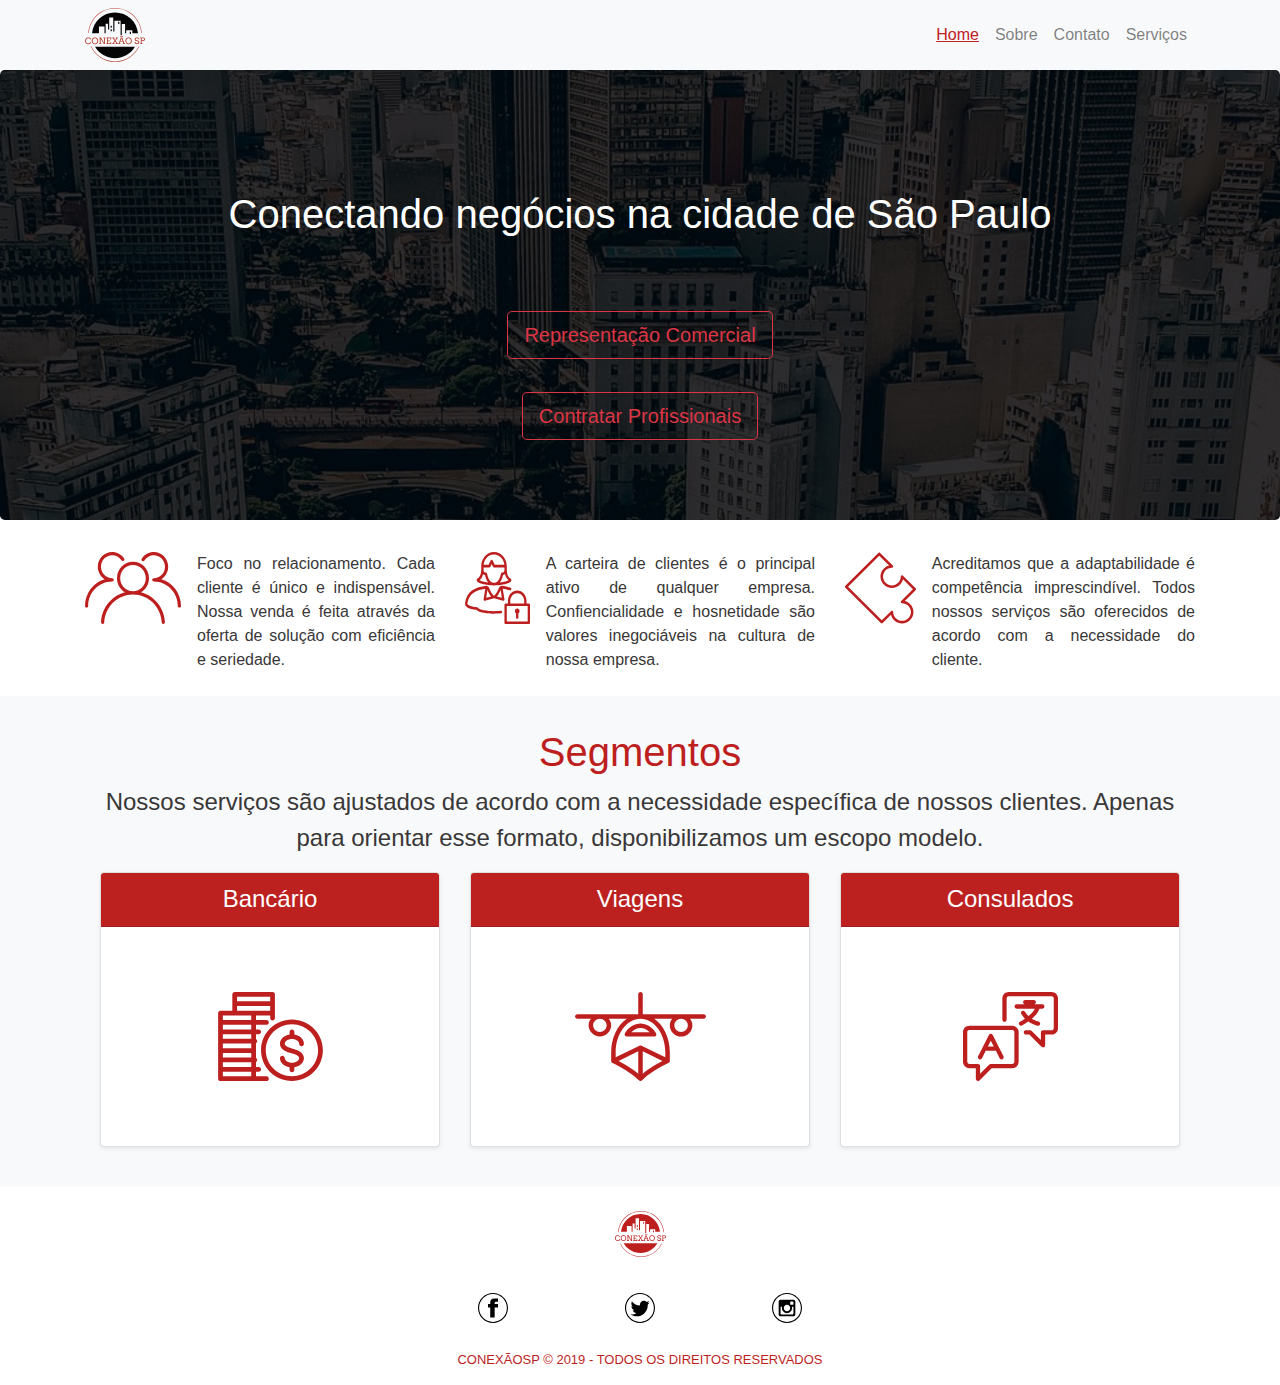
==== index.html @ 8c9f9a0f "first commit" ====
<!doctype html>
<html lang="en">
<head>
    <!-- Required meta tags -->
    <meta charset="utf-8">
    <meta name="viewport" content="width=device-width, initial-scale=1, shrink-to-fit=no">

    <link rel="stylesheet" href="css/reset.css">

    <!-- Bootstrap CSS -->
    <link rel="stylesheet" href="https://stackpath.bootstrapcdn.com/bootstrap/4.3.1/css/bootstrap.min.css" integrity="sha384-ggOyR0iXCbMQv3Xipma34MD+dH/1fQ784/j6cY/iJTQUOhcWr7x9JvoRxT2MZw1T" crossorigin="anonymous">
    <link rel="stylesheet" href="css/style.css">
    <title>Conexão SP</title>
</head>
<body>
    <nav class="navbar navbar-expand-lg navbar-light bg-light">
        <div class="container">
            <img src="img/logo-header.svg" alt="" class="hide-logo">
            <button class="navbar-toggler " type="button" data-toggle="collapse" data-target="#navbarNavDropdown" aria-controls="navbarNavDropdown" aria-expanded="false" aria-label="Toggle navigation">
                <span class="navbar-toggler-icon"></span>
            </button>
            <div class="collapse navbar-collapse" id="navbarNavDropdown" style="justify-content: flex-end; color: #ffffff">
                <ul class="navbar-nav">
                    <li class="nav-item active">
                        <a class="nav-link" href="index.html">Home</a>
                    </li>
                    <li class="nav-item">
                        <a class="nav-link" href="about.html">Sobre</a>
                    </li>
                    <li class="nav-item">
                        <a class="nav-link" href="contact.html">Contato</a>
                    </li>
                    <li class="nav-item">
                        <a class="nav-link" href="services.html">Serviços</a>
                    </li>
<!--                    <li class="nav-item">-->
<!--                        <a class="nav-link" href="#">Blog</a>-->
<!--                    </li>-->
                </ul>
            </div>
        </div>
    </nav>
    <div class="jumbotron">
        <div class="container ">
            <h1 class="display-5 header-text">Conectando negócios na cidade de São Paulo</h1>
            <a class="btn btn-lg btn-outline-danger" href="#" role="button">Representação Comercial</a>
            <a class="btn btn-lg btn-outline-danger" href="#" role="button">Contratar Profissionais</a>
        </div>
    </div>
    <div class="container">
        <div class="row">
            <div class="col-lg-4 differencials" >
                <img src="img/relationship.svg" alt="">
                <p>Foco no relacionamento. Cada cliente é único e indispensável. Nossa venda é feita através da oferta de  solução com eficiência e seriedade.</p>
            </div>
            <div class="col-lg-4 differencials">
                <img src="img/security.svg" alt="">
                <p>A carteira de clientes é o principal ativo de qualquer empresa. Confiencialidade e hosnetidade são valores inegociáveis na cultura de nossa empresa.</p>
            </div>
            <div class="col-lg-4 differencials">
                <img src="img/puzzle.svg" alt="">
                <p>Acreditamos que a adaptabilidade é competência imprescindível. Todos nossos serviços são oferecidos de acordo com a necessidade do cliente.</p>
            </div>
        </div>
    </div>
    <section class="bg-light">
        <div class="container second-color bg-light">
            <div class="row">
                <div class="col-lg-12 segmentos" style="">
                    <h1 class="display-5 primary-color-text">Segmentos</h1>
                    <p>Nossos serviços são ajustados de acordo com a necessidade específica de nossos clientes. Apenas para  orientar esse formato, disponibilizamos um escopo modelo.</p>
                    <div class="container" >
                        <div class="card-deck mb-3 text-center">
                            <div class="card mb-4 shadow-sm">
                                <div class="card-header">
                                    <h4 class="my-0 font-weight-normal">Bancário</h4>
                                </div>
                                <div class="card-body" style="">
                                    <img src="img/bank.svg" style="">
                                </div>
                            </div>
                            <div class="card mb-4 shadow-sm">
                                <div class="card-header">
                                    <h4 class="my-0 font-weight-normal">Viagens</h4>
                                </div>
                                <div class="card-body">
                                    <img src="img/airplane.svg" style="">
                                </div>
                            </div>
                            <div class="card mb-4 shadow-sm">
                                <div class="card-header">
                                    <h4 class="my-0 font-weight-normal">Consulados</h4>
                                </div>
                                <div class="card-body">
                                    <img src="img/consulados.svg" style=";">
                                </div>
                            </div>
                        </div>
                    </div>
                </div>
            </div>

        </div>
    </section>
    <footer>
        <div class="container">
            <div class="row">
                <div class="col-lg-12">
                    <div class="container footer" style="" >
                        <img src="img/red.svg" alt="" style="">
                        <div class="container footer-logo" style="">
                            <img src="img/bra-facebook.svg" alt="">
                            <img src="img/twitter.svg" alt="">
                            <img src="img/instagram.svg" alt="">
                        </div>
                        <p class="primary-color-text">CONEXÃOSP © 2019 - TODOS OS DIREITOS RESERVADOS</p>
                    </div>
                </div>
            </div>
        </div>
    </footer>



<!-- Optional JavaScript -->
<!-- jQuery first, then Popper.js, then Bootstrap JS -->
<script src="https://code.jquery.com/jquery-3.3.1.slim.min.js" integrity="sha384-q8i/X+965DzO0rT7abK41JStQIAqVgRVzpbzo5smXKp4YfRvH+8abtTE1Pi6jizo" crossorigin="anonymous"></script>
<script src="https://cdnjs.cloudflare.com/ajax/libs/popper.js/1.14.7/umd/popper.min.js" integrity="sha384-UO2eT0CpHqdSJQ6hJty5KVphtPhzWj9WO1clHTMGa3JDZwrnQq4sF86dIHNDz0W1" crossorigin="anonymous"></script>
<script src="https://stackpath.bootstrapcdn.com/bootstrap/4.3.1/js/bootstrap.min.js" integrity="sha384-JjSmVgyd0p3pXB1rRibZUAYoIIy6OrQ6VrjIEaFf/nJGzIxFDsf4x0xIM+B07jRM" crossorigin="anonymous"></script>
</body>
</html>
---- css/style.css ----
.differencials{
    display: flex;
    align-items: flex-start;
    justify-content: space-between;
}

body {
    color: #393737;
}

.differencials img {
    margin-right: 1em;
}

.differencials p {
    text-align: justify;
    margin-bottom: 3rem;
}

.jumbotron {
    background-image: url("../img/background-header-01.jpg");
    background-size: cover;
    height: 450px;
}

.jumbotron .container{
    display: flex;
    flex-direction: column;
    justify-content: space-around;
    align-items: center;
    width: 100%;
    height: 100%;
    text-align: center;
}

.header-text{
    color:#ffffff;
    margin-top: 1em;
    margin-bottom: 1em;
}

.navbar-nav .nav-item a {
    /*color: #ffffff !important;*/
}

.navbar-nav .active a {
    color: #bd211f !important;
    text-decoration: underline;
}

.card-header {
    background-color: #bd211f;
    color: #ffffff;
}

.card {
    height: 275px;
}

.card-body {
    display: flex;
    justify-content: center;
    align-items: center;
}

.card-body img {
    width: 50%;
    height: 50%;
    color: red;
}

.footer {
    color: #BD1F1F;
}

.segmentos{
    font-size: 1.5rem;
    text-align: center;
    justify-content: center;
}

.segmentos h1 {
    padding-top: 2rem;
    text-align: center;
}

.second-color{
    /*background-color: #efefef;*/
}

.primary-color-text {
    color: #BD1F1F;
}

.differencials img{
    width: 50%;
    height: 50%;
}

.footer{
    display: flex;
    flex-direction: row;
    flex-wrap: wrap;
    width: 500px;
    justify-content: center;
    text-align: center;
    font-size: small;
}

.footer-logo{
    display: flex;
    justify-content: space-around;
    margin-bottom: 3%
}

.footer img{
    margin-bottom: 3%;
    padding-top: 5%;
}

.about-me{
    display: flex;
    justify-content: space-between;
    align-items: center;
    margin-bottom: 4rem;
    margin-top: 2rem;
}

.about-me p{
    font-family: OpenSans-Bold;
    font-size: 20px;
    color: #464646;
    text-align: justify;
    line-height: 29px;
    margin-left: 20px;
}

quote {
    color: #BD1F1F;
}

.exp-title {
    font-family: OpenSans-Bold;
    font-size: 20px;
    color: #BD1F1F;
    text-align: center;
    padding-top: 2rem;
    padding-bottom: 2rem;
}

.experience {
    display: flex;
    flex-direction: column;
    height: 100%;
}

.experience h1 {
    text-align: center;

}

.experience .logo-clients {
    display: flex;
    flex-direction: row;
    justify-content: space-around;
}

.container-experience {
    height: 500px;
}

.container-experience .row {
    height: 100%;
}



/* MOBILE */
@media(max-width: 768px) {

    .about-me{
        flex-direction: column;
        margin-bottom: 2rem;
    }

    .about-me img {
        padding-bottom: 2rem;
    }

    .about-me p {
        font-size: 19px;
    }

    .experience .logo-clients {
        flex-direction: column;
        justify-content: space-around;
        flex-grow: 1;
    }

    .jumbotron{
        height: 350px;
    }
    .header-text {
        font-size: 1.5rem;
    }

    .hide-logo{
        display: none;
    }

    .navbar .container{
        justify-content: flex-end;
    }

    .jumbotron{
        text-align: center;
        margin-top: -0px;
    }

    .navbar-collapse .navbar-nav{
        align-items: center;
    }

    .differencials{
        display: flex;
        flex-direction: column;
        align-items: center;
    }

    .differencials img{
        width: 35%;
        height: 35%;
    }

    .differencials p {
        font-size: 1.1rem;
        /*font-weight: bold;*/
    }

    .footer{
        width: 100%;

    }

    .segmentos {
        font-size: 1.2rem;
    }
}

@media(max-width: 375px) {
    .segmentos {
        font-size: 1.1rem;
        text-align: justify;
    }
}
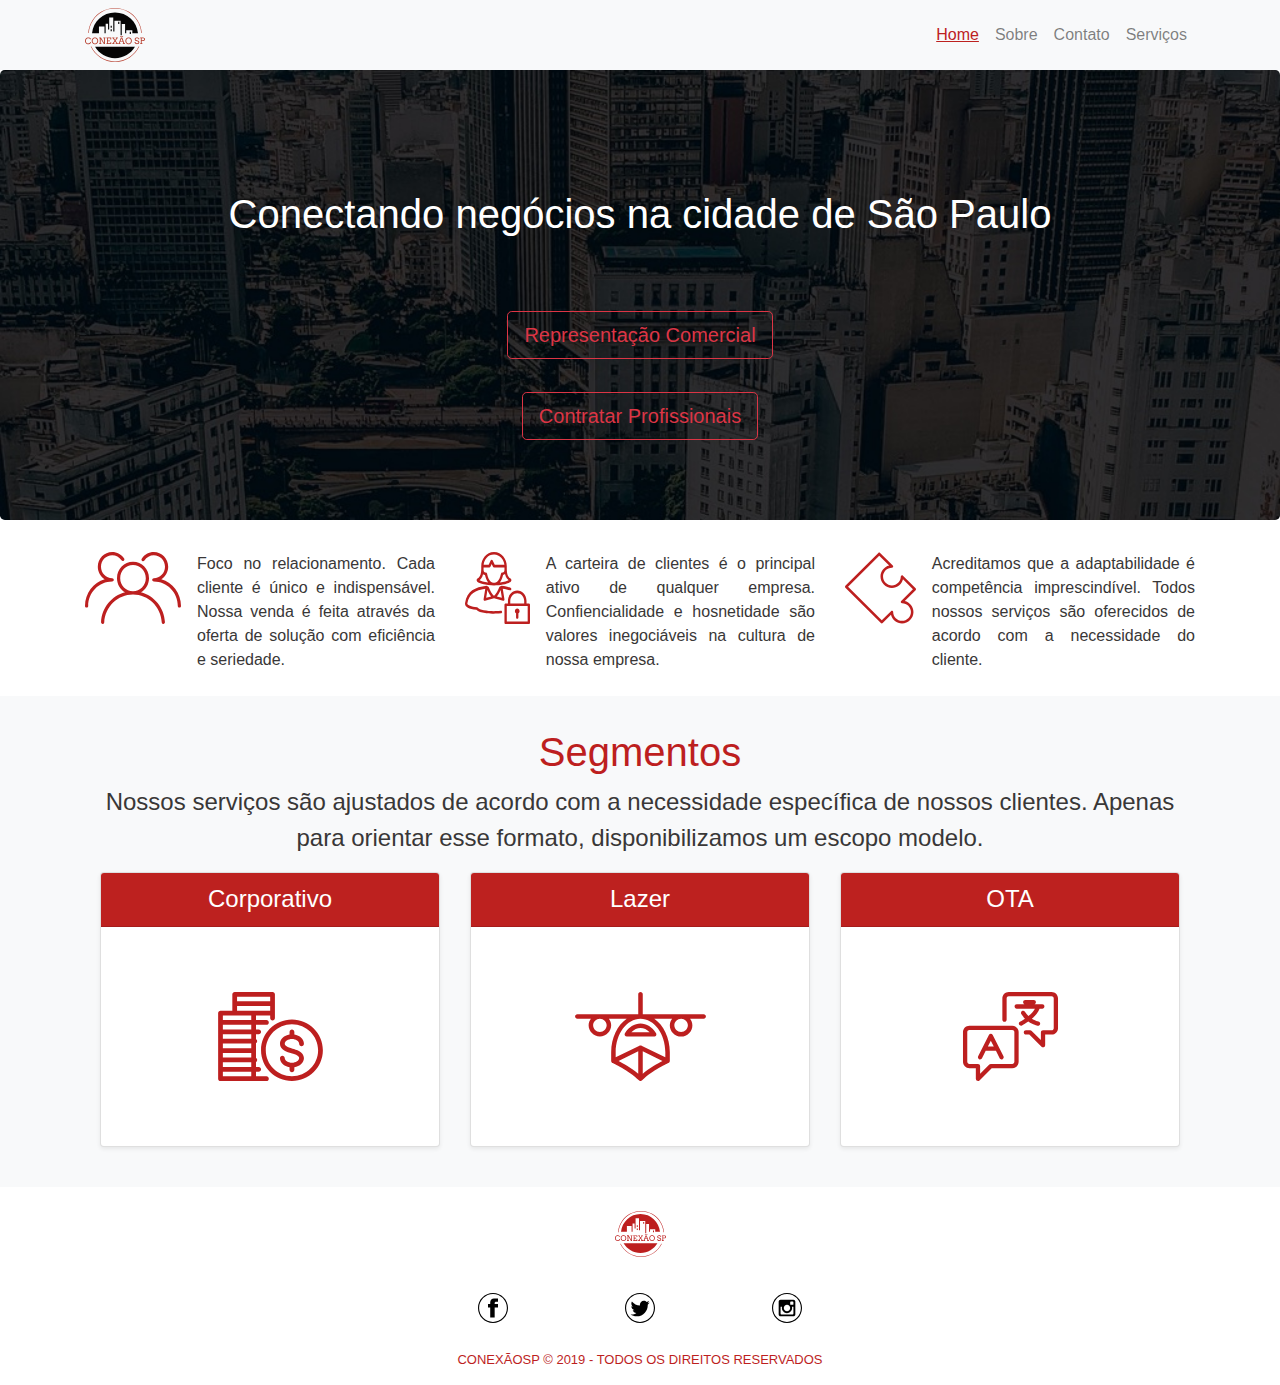
==== commit f2645314: "changed segmentos" ====
--- a/index.html
+++ b/index.html
@@ -73,7 +73,7 @@
                         <div class="card-deck mb-3 text-center">
                             <div class="card mb-4 shadow-sm">
                                 <div class="card-header">
-                                    <h4 class="my-0 font-weight-normal">Bancário</h4>
+                                    <h4 class="my-0 font-weight-normal">Corporativo</h4>
                                 </div>
                                 <div class="card-body" style="">
                                     <img src="img/bank.svg" style="">
@@ -81,7 +81,7 @@
                             </div>
                             <div class="card mb-4 shadow-sm">
                                 <div class="card-header">
-                                    <h4 class="my-0 font-weight-normal">Viagens</h4>
+                                    <h4 class="my-0 font-weight-normal">Lazer</h4>
                                 </div>
                                 <div class="card-body">
                                     <img src="img/airplane.svg" style="">
@@ -89,7 +89,7 @@
                             </div>
                             <div class="card mb-4 shadow-sm">
                                 <div class="card-header">
-                                    <h4 class="my-0 font-weight-normal">Consulados</h4>
+                                    <h4 class="my-0 font-weight-normal">OTA</h4>
                                 </div>
                                 <div class="card-body">
                                     <img src="img/consulados.svg" style=";">
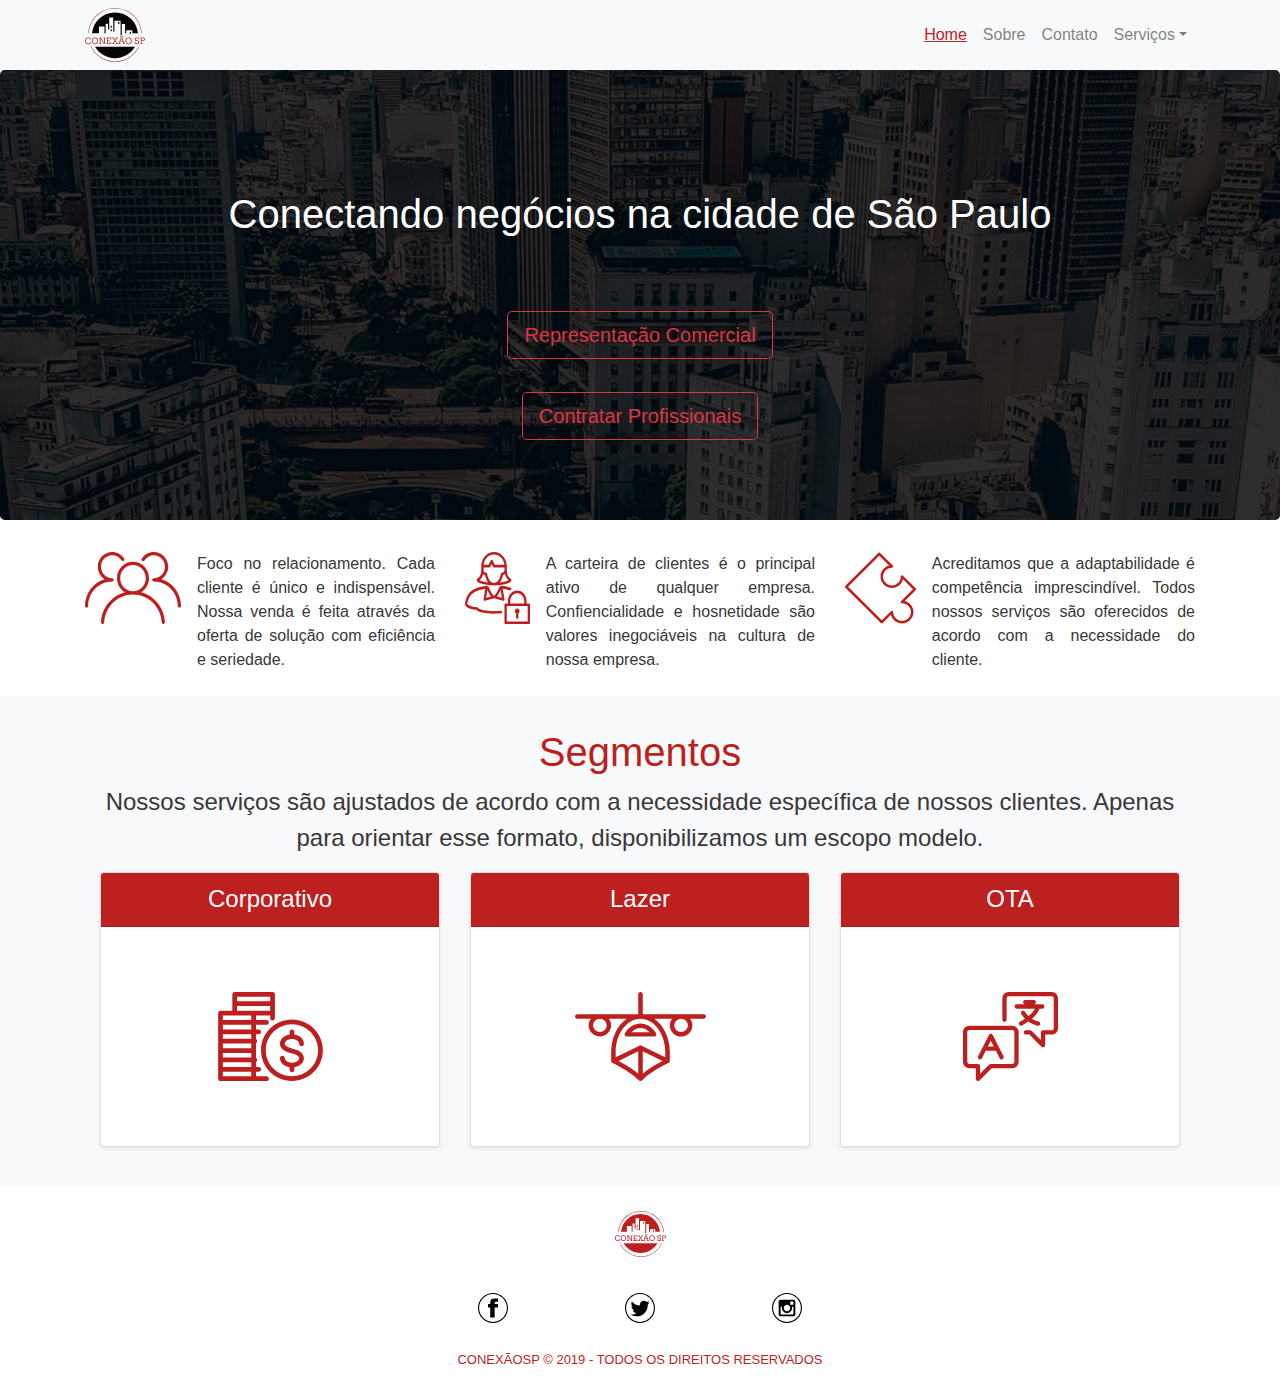
==== commit 84d33c71: "added 2 new pages" ====
--- a/index.html
+++ b/index.html
@@ -30,12 +30,13 @@
                     <li class="nav-item">
                         <a class="nav-link" href="contact.html">Contato</a>
                     </li>
-                    <li class="nav-item">
-                        <a class="nav-link" href="services.html">Serviços</a>
+                    <li class="nav-item dropdown">
+                        <a class="nav-link dropdown-toggle" data-toggle="dropdown" href="#" role="button" aria-haspopup="true" aria-expanded="false">Serviços</a>
+                        <div class="dropdown-menu">
+                            <a class="dropdown-item" href="consultoria.html">Consultoria</a>
+                            <a class="dropdown-item" href="representacao-comercial.html">Representação Comercial</a>
+                        </div>
                     </li>
-<!--                    <li class="nav-item">-->
-<!--                        <a class="nav-link" href="#">Blog</a>-->
-<!--                    </li>-->
                 </ul>
             </div>
         </div>
@@ -43,8 +44,8 @@
     <div class="jumbotron">
         <div class="container ">
             <h1 class="display-5 header-text">Conectando negócios na cidade de São Paulo</h1>
-            <a class="btn btn-lg btn-outline-danger" href="#" role="button">Representação Comercial</a>
-            <a class="btn btn-lg btn-outline-danger" href="#" role="button">Contratar Profissionais</a>
+            <a class="btn btn-lg btn-outline-danger" href="representacao-comercial.html" role="button">Representação Comercial</a>
+            <a class="btn btn-lg btn-outline-danger" href="consultoria.html" role="button">Contratar Profissionais</a>
         </div>
     </div>
     <div class="container">
--- a/css/style.css
+++ b/css/style.css
@@ -48,9 +48,19 @@
     text-decoration: underline;
 }
 
+.text-link-active{
+    color: #bd211f !important;
+    text-decoration: underline;
+}
+
 .card-header {
     background-color: #bd211f;
     color: #ffffff;
+}
+
+.dropdown-toggle-active {
+    color: #bd211f !important;
+    text-decoration: underline;
 }
 
 .card {
@@ -82,6 +92,31 @@
 .segmentos h1 {
     padding-top: 2rem;
     text-align: center;
+}
+
+.div-consultoria{
+    display: flex;
+    margin-bottom: 1rem;
+    align-items: center;
+
+}
+
+.div-consultoria p{
+    flex-grow: 1;
+    text-align: justify;
+    color: #BD1F1F;
+    font-size: 24px;
+    margin-left: 20px;
+    margin-right: 20px;
+}
+
+.div-consultoria-right{
+    flex-direction: row;
+}
+
+.div-consultoria-left{
+    flex-direction: row-reverse;
+    margin-top: 1rem;
 }
 
 .second-color{
@@ -139,6 +174,27 @@
     color: #BD1F1F;
 }
 
+.representacao-comercial-details{
+    display: flex;
+    flex-direction: column;
+    align-items: center;
+}
+
+.background-red{
+    background: #BD1F1F;
+    border: 1px solid #979797;
+}
+
+.service-text{
+    font-family: OpenSans-Bold;
+    font-size: 24px;
+    color: #BD1F1F;
+    text-align: center;
+    margin-top: 1.5rem;
+    margin-bottom: 1.5rem;
+    text-align: justify;
+}
+
 .exp-title {
     font-family: OpenSans-Bold;
     font-size: 20px;
@@ -172,8 +228,6 @@
 .container-experience .row {
     height: 100%;
 }
-
-
 
 /* MOBILE */
 @media(max-width: 768px) {
@@ -245,6 +299,10 @@
     .segmentos {
         font-size: 1.2rem;
     }
+
+    .service-text{
+        font-size: 20px;
+    }
 }
 
 @media(max-width: 375px) {
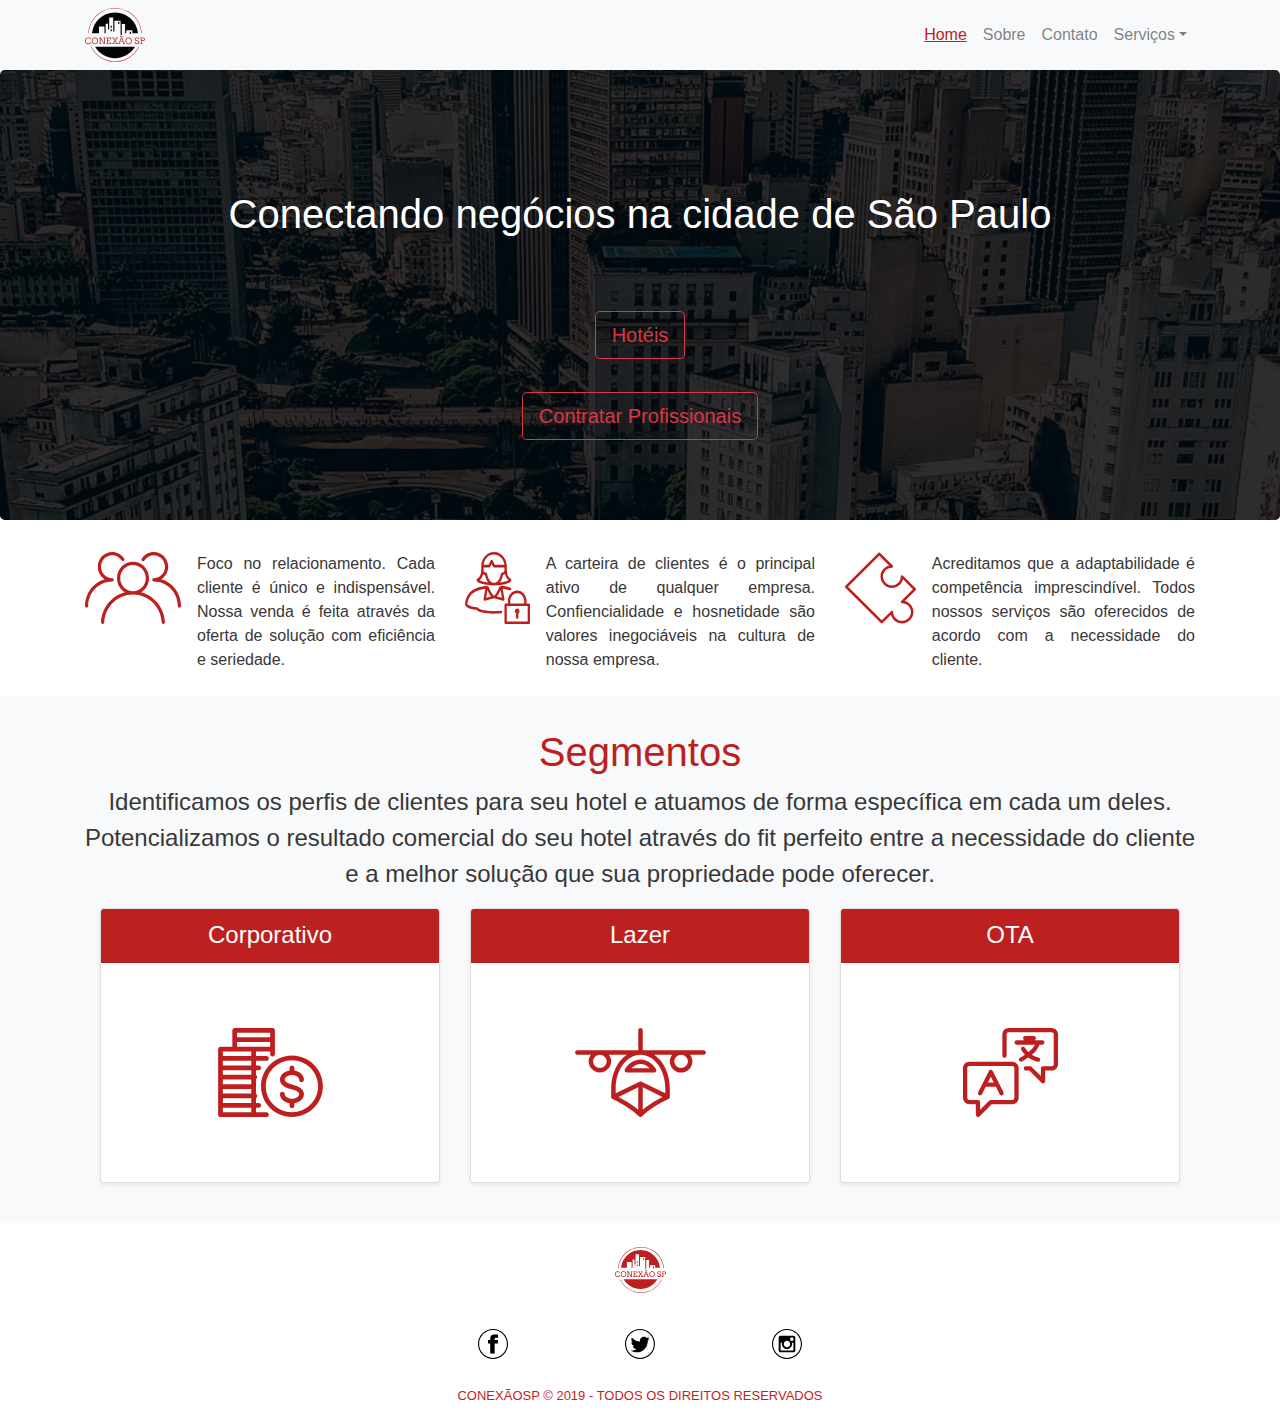
==== commit c6a7e2dc: "Alterado conteudo da paginas principal e sobre" ====
--- a/index.html
+++ b/index.html
@@ -44,7 +44,7 @@
     <div class="jumbotron">
         <div class="container ">
             <h1 class="display-5 header-text">Conectando negócios na cidade de São Paulo</h1>
-            <a class="btn btn-lg btn-outline-danger" href="representacao-comercial.html" role="button">Representação Comercial</a>
+            <a class="btn btn-lg btn-outline-danger" href="representacao-comercial.html" role="button">Hotéis</a>
             <a class="btn btn-lg btn-outline-danger" href="consultoria.html" role="button">Contratar Profissionais</a>
         </div>
     </div>
@@ -69,7 +69,11 @@
             <div class="row">
                 <div class="col-lg-12 segmentos" style="">
                     <h1 class="display-5 primary-color-text">Segmentos</h1>
-                    <p>Nossos serviços são ajustados de acordo com a necessidade específica de nossos clientes. Apenas para  orientar esse formato, disponibilizamos um escopo modelo.</p>
+                    <p>Identificamos os perfis de clientes para seu hotel e atuamos de
+                        forma específica em cada um deles. Potencializamos o
+                        resultado comercial do seu hotel através do fit perfeito entre a
+                        necessidade do cliente e a melhor solução que sua
+                        propriedade pode oferecer.</p>
                     <div class="container" >
                         <div class="card-deck mb-3 text-center">
                             <div class="card mb-4 shadow-sm">
